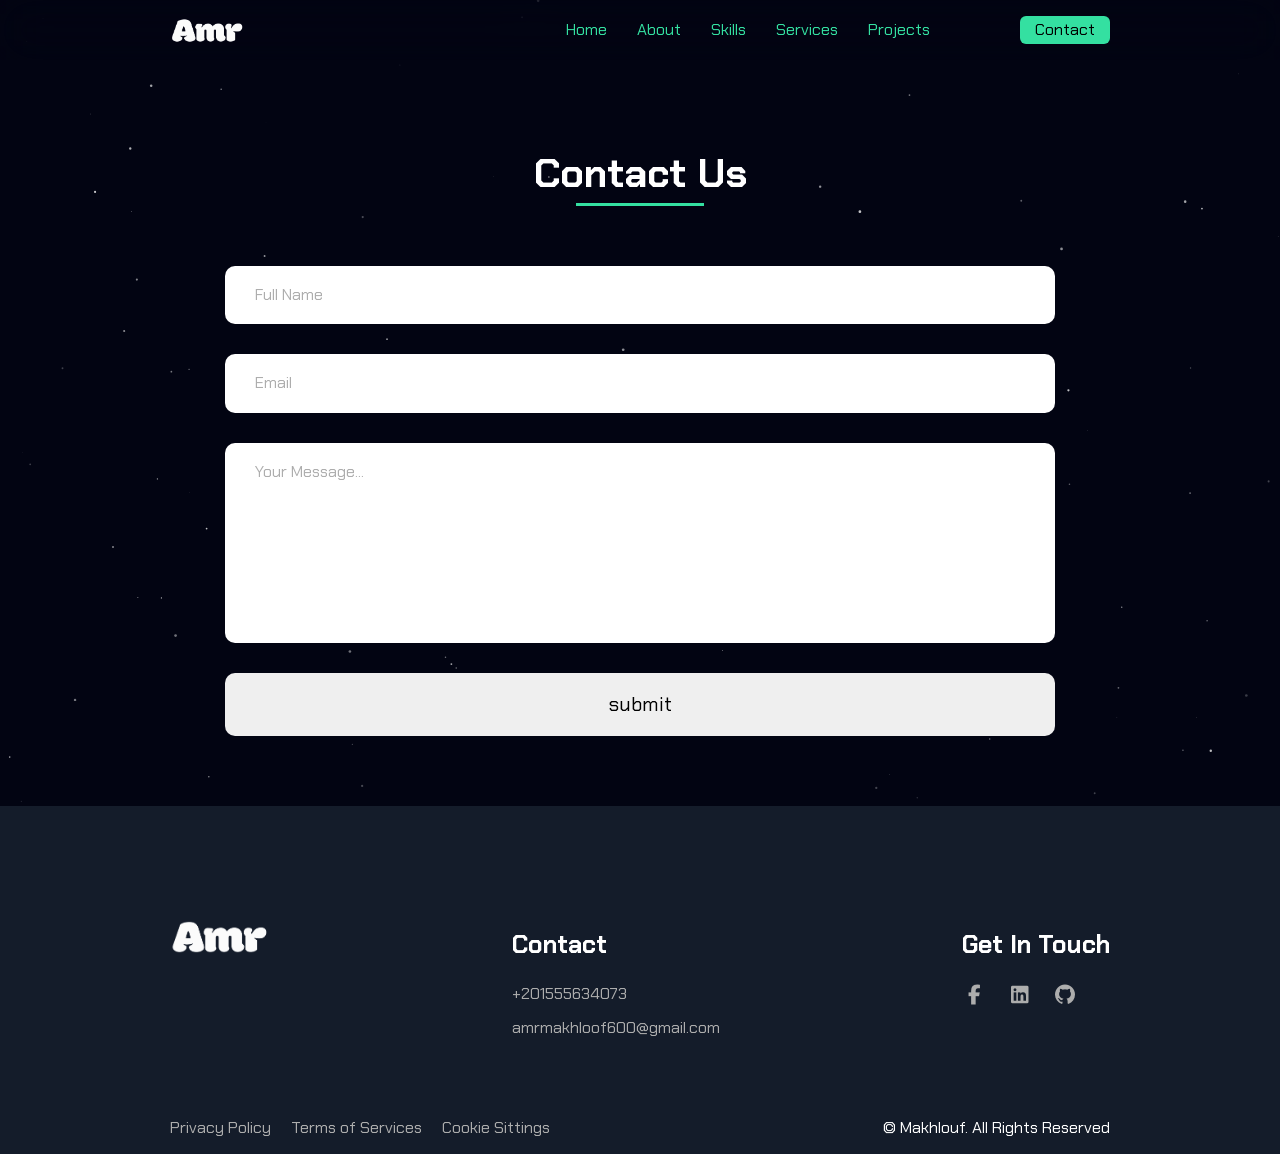
==== contact.html @ 99e6cc53 "add ahmed portfolio files" ====
<!DOCTYPE html>
<html lang="en">

<head>
  <meta charset="UTF-8">
  <meta name="viewport" content="width=device-width, initial-scale=1.0">
  <link rel="stylesheet" href="css/all.min.css">
  <link rel="stylesheet" href="css/normalize.css">
  <link rel="preconnect" href="https://fonts.googleapis.com">
  <link rel="preconnect" href="https://fonts.gstatic.com" crossorigin>
  <link
    href="https://fonts.googleapis.com/css2?family=Chakra+Petch:ital,wght@0,300;0,400;0,500;0,600;0,700;1,300;1,400;1,500;1,600;1,700&display=swap"
    rel="stylesheet">
  <link rel="stylesheet" href="css/style.css">
  <title>Contact</title>
</head>

<body>
  <canvas id="stars"></canvas>

  <header>
    <div class="container">
      <div class="logo">
        <a href="index.html##home"><img src="images/whitelogo.png" alt="LOGO"></a>
      </div>
      <i class="fa-solid fa-bars bar"></i>
      <div class="links">
        <ul>
          <li><a href="index.html#home" target="_blank">Home</a></li>
          <li><a href="index.html#about" target="_blank">About</a></li>
          <li><a href="index.html#skills" target="_blank">Skills</a></li>
          <li><a href="index.html#services" target="_blank">Services</a></li>
          <li><a href="index.html#projects" target="_blank">Projects</a></li>
          <li class="contact"><a href="contact.html" target="_blank">Contact</a></li>
        </ul>
      </div>
    </div>
  </header>

  <div class="contact-page">
    <h2 class="section-heading">Contact Us</h2>
    <div class="container">
      <form action="">
        <input type="text" placeholder="Full Name" name="name">
        <input type="email" placeholder="Email" name="mail">
        <textarea name="msg" placeholder="Your Message..."></textarea>
        <input class="submit" type="submit" value="submit">
      </form>
    </div>
  </div>

  <footer>
    <div class="container">
      <div class="first">
        <div class="logo">
          <a href="#home"><img src="images/whitelogo.png" alt="LOGO"></a>
        </div>
        <div class="footer-contact">
          <h3>Contact</h3>
          <p>+201555634073</p>
          <p>amrmakhloof600@gmail.com</p>
        </div>
        <div class="media">
          <h3>Get In Touch</h3>
          <div class="icons">
            <a href="https://www.facebook.com/amr.makhlouf.762906/" target="_blank"><i
                class="fa-brands fa-facebook-f"></i></a>
            <a href="https://www.linkedin.com/in/amr-makhloof-1a6137353/" target="_blank"><i
                class="fa-brands fa-linkedin"></i></a>
            <a href="https://github.com/amr273" target="_blank"><i class="fa-brands fa-github"></i></a>
          </div>
        </div>
      </div>
      <div class="last">
        <div class="terms">
          <p>Privacy Policy</p>
          <p>Terms of Services</p>
          <p>Cookie Sittings</p>
        </div>
        <p>&copy;<span></span> Makhlouf. All Rights Reserved</p>
      </div>
    </div>
  </footer>

  <script src="canvas.js"></script>
</body>

</html>
---- css/style.css ----
:root {
  --main-color: #000;
  --main-green: #34E0A1;
  --second-green: #55dcaa;
}

/* Start Global Rules */
* {
  -webkit-box-sizing: border-box;
  -moz-box-sizing: border-box;
  box-sizing: border-box;
}

html {
  scroll-behavior: smooth;
}

body {
  font-family: "Chakra Petch", sans-serif;
  min-height: 100vh;
  background: #020412;
  color: white;
  overflow-x: hidden;
  overflow-y: auto;
}

ul {
  list-style: none;
}

a {
  text-decoration: none;
}

::-webkit-scrollbar {
  width: 5px;
}

::-webkit-scrollbar-thumb {
  background-image: linear-gradient(to bottom, var(--main-green), white);
  border-radius: 20px;
}

::-webkit-scrollbar-track {
  background-color: black;
}

::selection {
  background-color: var(--main-green);
  color: black;
}

.container {
  padding-right: 15px;
  padding-left: 15px;
  margin-left: auto;
  margin-right: auto;
}

/* small */
@media (min-width:768px) {
  .container {
    width: 750px;
  }
}

/* medium */
@media (min-width:992px) {
  .container {
    width: 970px;
  }
}

/* large */
@media (min-width:1200px) {
  .container {
    width: 970px;
  }
}

/** main content */
.section-heading {
  font-size: 40px;
  position: relative;
  width: fit-content;
  margin: auto;
  color: white;

  &::before {
    content: '';
    position: absolute;
    background-color: var(--main-green);
    width: 60%;
    height: 3px;
    bottom: -10px;
    left: 20%;
  }
}
/* .section-desc{
  text-align: center;
  margin: auto;
  width: 300px;
  font-size: 50px;
  line-height: 1;
  margin-top: 15px;
} */

/* ================= Stars ================= */

#stars {
  position: fixed;
  inset: 0;
  width: 100%;
  height: 100%;
  z-index: -1;
}

/* ================= End Stars ================= */

/** Start Header */
header {
  position: fixed;
  top: 0;
  left: 0;
  width: 100%;
  z-index: 2;
  backdrop-filter: blur(20px);
}

header .container {
  height: 60px;
  display: flex;
  align-items: center;
  justify-content: space-between;
}

header .logo {
  height: 30px;
}

header .bar {
  display: none;
  cursor: pointer;
}

header .logo img {
  width: 75px;
}

header .container .links {
  display: flex;
  align-items: center;
  gap: 100px;
}

header .container .links ul {
  display: flex;
  align-items: center;
  gap: 30px;
}

header .container .links ul li {
  transition: .3s;
  cursor: pointer;

  &:hover:not(:last-child) {
    transform: scale(1.15);
  }
}

header .container .links ul li a {
  color: var(--main-green);
}

header .container .links .contact {
  background-color: var(--main-green);
  padding: 5px 15px;
  border-radius: 6px;
  transition: .3s;
  margin-left: 60px;

  &:hover {
    background-color: var(--second-green);
  }
}

header .container .links .contact a {
  color: #000;
}

@media (max-width:791px) {
  header .container .logo {
    margin-top: 10px;
  }

  header .container {
    height: 80px;
    display: flex;
    flex-direction: column;
  }

  header .container .links .contact {
    margin-left: 0;
    background-color: transparent;
    padding: 0;

    &:hover {
      background-color: initial;
      transform: scale(1.15);
    }
  }

  header .container .links .contact a {
    color: var(--main-green);
  }
}

@media (max-width:667px) {
  header .container {
    flex-direction: row;
  }

  header .container .links {
    opacity: 0;
    transition: .7s;
  }

  header .container .links.show {
    opacity: 1;
    /* top: 80px; */
    right: 0;
  }

  header .bar {
    display: block;
  }

  header .container .links {
    flex-direction: column;
    gap: 0px;
    position: absolute;
    right: -100%;
    top: 100%;
    background-color: var(--main-green);
    width: 300px;
    height: calc(100vh - 80px);
  }

  header .container .links ul {
    text-align: center;
    padding: 0;
    margin: 0;
    gap: 10px;
    flex-direction: column;
    width: 100%;
    margin-bottom: 0;
  }

  header .container .links li {
    width: 100%;
    padding: 20px 0;
  }

  header .container .links .contact {
    margin-bottom: 0;
    padding-bottom: 10px;
    padding-top: 10px;
  }

  header .container .links li:hover {
    transform: scale(1) !important;
    border-bottom: 1px solid white;
  }

  header .container .links ul a {
    display: block;
    width: 100%;
    color: black !important;
  }

  header .container .contact button:hover {
    background-color: initial !important;
    border-bottom: 1px solid white;
  }
}

/** Landing */
.landing {
  position: relative;
  min-height: 100vh;
  display: flex;
  align-items: center;
}

.landing .container {
  display: flex;
  justify-content: space-between;
  align-items: center;
}

.landing .text {
  width: 450px;
}

.landing .text h1 {
  font-size: 50px;
  background: linear-gradient(to right, white, var(--main-green));
  -webkit-background-clip: text;
  background-clip: text;
  color: transparent;
  margin: 10px 0;
}

.landing .text span {
  color: var(--main-green);
  display: block;
  font-size: 18px;
}

.landing .text p {
  font-size: 20px;
}

.landing .avatar {
  width: 480px;
}

.landing .avatar img {
  width: 100%;
}

.scroll {
  position: absolute;
  bottom: 40px;
  left: 50%;
  transform: translateX(-50%);
  display: flex;
  flex-direction: column;
  align-items: center;
}

.scroll p {
  font-size: 12px;
  animation: upDown 2s .5s alternate infinite ease-in-out;
}

.scroll span.line {
  width: 3px;
  height: 60px;

  background: linear-gradient(to bottom,
      #6fb8e2,
      transparent);

  display: block;
  position: relative;
}

.scroll .line span {
  width: 100%;
  height: 15px;
  background-color: white;
  position: absolute;
  top: 0;
  left: 0;
  animation: upDownOpacity 1.7s alternate infinite ease-in-out;
}

@keyframes upDownOpacity {
  to {
    top: 45px;
    opacity: 0;
  }
}

@keyframes upDown {
  to {
    transform: translate(0, -7px);
  }
}

@media (max-width:991px) {
  .landing .text h1 {
    font-size: 45px;
  }
}

@media (max-width:791px) {
  .landing .container .avatar {
    width: 300px;
  }

  .landing .container {
    align-items: center;
    justify-content: center;
  }

  .landing .text {
    width: 200px;
  }

  .landing .text h1 {
    font-size: 30px;
    margin: 10px 0;
  }
}

@media (max-width:580px) {
  .landing .container {
    display: flex;
    flex-direction: column-reverse;
    justify-content: space-between;
    align-items: center;
  }

  .landing .text {
    width: 300px;
    text-align: center;
  }

  .landing .avatar {
    height: 300px;
    margin-bottom: 100px;
  }
}

/** About */

.about {
  height: calc(100vh);
  display: flex;
  align-items: center;
}

.about p {
  font-size: 45px;
  line-height: 1.6;
  font-weight: bold;
  background-image: linear-gradient(to right,
      white 0%,
      white 60%,
      var(--second-green) 100%);
  background-clip: text;
  color: transparent;
}

.about p span {
  color: var(--main-green);
}

@media (max-width:767px) {
  .about p {
    font-size: 35px;
  }
}

@media (max-width:450px) {
  .about p {
    font-size: 30px;
  }
}

/** skills */

.skills {
  padding-top: 60px;
  padding-bottom: 60px;
}

.skills .my-skills {
  display: grid;
  grid-template-columns: repeat(auto-fill, minmax(200px, 1fr));
  justify-items: center;

  gap: 30px;
  margin-top: 70px;
}

.skills .my-skills div {
  width: 200px;
  height: 100px;
  background-color: #eee;
  color: black;
  border-radius: 10px;
  display: flex;
  flex-direction: column;
  justify-content: center;
  align-items: center;
  gap: 20px;
  padding: 60px 0;
  font-size: 20px;
  box-shadow: 0 0 15px white;
}

.skills .my-skills div i {
  font-size: 50px;
}

.skills .my-skills div img {
  width: 60px;
}

@media (max-width:450px) {
  .skills .my-skills {
    grid-template-columns: repeat(auto-fill, minmax(170px, 1fr));
  }

  .skills .my-skills div {
    width: 180px;
  }
}

/** services */

.services {
  padding-top: 60px;
  padding-bottom: 60px;
}

.services .my-services {
  display: grid;
  grid-template-columns: repeat(auto-fill, minmax(250px, 1fr));
  gap: 30px;
  justify-items: center;
  margin-top: 60px;
  margin-bottom: 60px;
}

.services .my-services div {
  text-transform: capitalize;
  width: 300px;
  background-color: #eee;
  color: black;
  border-radius: 10px;
  display: flex;
  flex-direction: column;
  justify-content: center;
  align-items: center;
  padding: 20px;
  box-shadow: 0 0 15px white;
  text-align: center;
  transition: .3s;

  &:hover {
    transform: scale(1.04) translateY(-10px);
  }
}

.services .my-services div h3 {
  font-size: 20px;
}

.services .my-services div p {
  padding: 0;
  margin: 0;
  line-height: 1.4;
}

.services .my-services img {
  width: 70px;
}

/** projects */

.projects {
  padding-top: 100px;
  padding-bottom: 60px;
}

.projects .container {
  margin-top: 100px;
}

.projects .project {
  display: flex;
  justify-content: space-between;
  align-items: center;
  width: 100%;
  margin-bottom: 50px;
}

.projects .project .text {
  text-align: center;
}

.projects .project h3 {
  font-size: 30px;
}

.projects .project a {
  color: var(--main-green);
  transition: .3s;
  display: block;
}

.projects .project a:hover {
  transform: scale(1.1);
}

/* .projects .project iframe {
  width: 700px;
  height: 400px;
  background-color: white;
  border: none;
} */

.projects .project .proj img {
  width: 700px;
  height: 400px;
  /* display: none; */
}

.projects .more-projects a {
  background-color: white;
  color: black;
  display: block;
  width: fit-content;
  margin: auto;
  padding: 15px 35px;
  font-size: 20px;
  border-radius: 10px;
  transition: .3s;

  &:hover {
    background-color: var(--main-green);
    color: white;
  }
}

@media (max-width:991px) {
  .projects .project {
    flex-direction: column-reverse;
    background-color: #141c2a;
    padding-bottom: 30px;
  }

  .projects .project:nth-child(odd) {
    flex-direction: column;
  }

  .projects .project .proj {
    width: 100%;
  }

  .projects .project .proj iframe {
    width: 100%;
  }
}

@media (max-width:771px) {
  .projects .project .proj iframe {
    display: none;
  }

  .projects .project .proj img {
    display: block;
    width: 100%;
    height: 300px;
  }
}

@media (max-width:550px) {
  .projects .project .proj img {
    display: block;
    width: 100%;
    height: 200px;
  }
}

/** footer */
footer {
  background-color: #141c2a;
  padding-top: 100px;
}

footer .logo img {
  width: 100px;
  margin-top: 10px;
}

footer .first {
  display: flex;
  justify-content: space-between;
  padding-bottom: 50px;
}

footer .first h3 {
  font-size: 25px;
}

footer .first p {
  color: #adadad;
}

footer .first .media .icons {
  display: flex;
  gap: 20px;
}

footer .first .media .icons a i {
  font-size: 20px;
  color: #adadad;
  transition: .3s;

  &:hover {
    color: white;
  }
}

footer .last {
  display: flex;
  justify-content: space-between;
}

footer .last .terms {
  display: flex;
  gap: 20px;
}

footer .last .terms p {
  color: #adadad;
  transition: .3s;
  cursor: pointer;

  &:hover {
    color: white;
  }
}

@media (max-width:767px) {
  footer .first {
    display: flex;
    flex-direction: column;
    align-items: center;
    padding-bottom: 50px;
    text-align: center;
  }

  footer .first .logo {
    margin-bottom: 30px;
  }

  footer .last,
  footer .last .terms {
    flex-direction: column;
    gap: 0;
  }

  footer .last .terms {
    margin-bottom: 10px;
  }

  footer .last .terms p {
    margin: 5px 5px;
  }
}

/*? contact page */

.contact-page {
  margin-top: 150px;
}

.contact-page .container {
  padding: 70px 70px;
}

.contact-page .container form {
  display: flex;
  flex-direction: column;
  gap: 30px;
}

.contact-page .container form textarea,
.contact-page .container form input {
  padding: 20px 30px;
  border-radius: 10px;
  border: none;
  outline: none;
  caret-color: var(--main-green);
  &:focus::placeholder{
    opacity: 0;
  }
}

.contact-page .container form textarea::placeholder,
.contact-page .container form input::placeholder {
  color: #adadad;
  transition: .3s;
}

.contact-page .container form textarea {
  height: 200px;
  resize: none;
}

.contact-page .container form .submit {
  font-size: 20px;
  cursor: pointer;
  transition: .3s;
  &:hover{
    color: white;
    background-color: var(--main-green);
  }
}
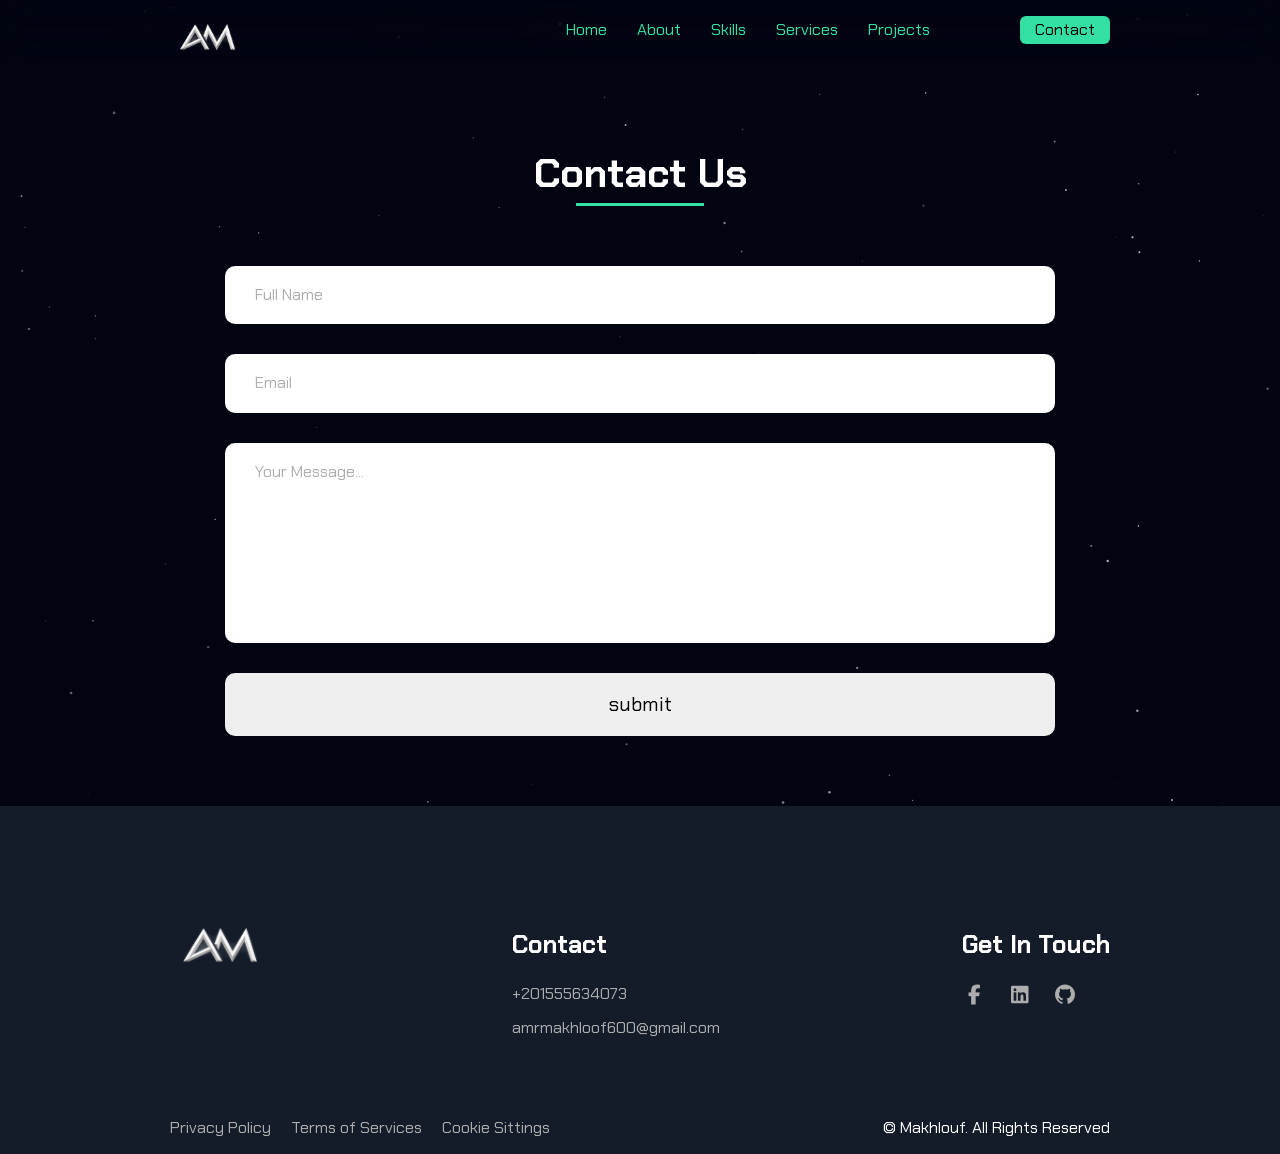
==== commit f19d1637: "add edits" ====
--- a/contact.html
+++ b/contact.html
@@ -21,7 +21,7 @@
   <header>
     <div class="container">
       <div class="logo">
-        <a href="index.html##home"><img src="images/whitelogo.png" alt="LOGO"></a>
+        <a href="index.html##home"><img src="images/logoremoved.png" alt="LOGO"></a>
       </div>
       <i class="fa-solid fa-bars bar"></i>
       <div class="links">
@@ -40,7 +40,7 @@
   <div class="contact-page">
     <h2 class="section-heading">Contact Us</h2>
     <div class="container">
-      <form action="">
+      <form action="https://formsubmit.co/ahmedmakhlouf.rp.115@gmail.com" method="POST">
         <input type="text" placeholder="Full Name" name="name">
         <input type="email" placeholder="Email" name="mail">
         <textarea name="msg" placeholder="Your Message..."></textarea>
@@ -53,7 +53,7 @@
     <div class="container">
       <div class="first">
         <div class="logo">
-          <a href="#home"><img src="images/whitelogo.png" alt="LOGO"></a>
+          <a href="#home"><img src="images/logoremoved.png" alt="LOGO"></a>
         </div>
         <div class="footer-contact">
           <h3>Contact</h3>
@@ -82,7 +82,7 @@
     </div>
   </footer>
 
-  <script src="canvas.js"></script>
+  <script src="js/canvas.js"></script>
 </body>
 
 </html>
--- a/css/style.css
+++ b/css/style.css
@@ -417,10 +417,13 @@
     width: 300px;
     text-align: center;
   }
-
+  
   .landing .avatar {
     height: 300px;
     margin-bottom: 100px;
+  }
+  .scroll {
+    display: none;
   }
 }
 
@@ -629,14 +632,14 @@
 
 @media (max-width:991px) {
   .projects .project {
-    flex-direction: column-reverse;
+    flex-direction: column;
     background-color: #141c2a;
     padding-bottom: 30px;
   }
 
-  .projects .project:nth-child(odd) {
+  /* .projects .project:nth-child(odd) {
     flex-direction: column;
-  }
+  } */
 
   .projects .project .proj {
     width: 100%;
